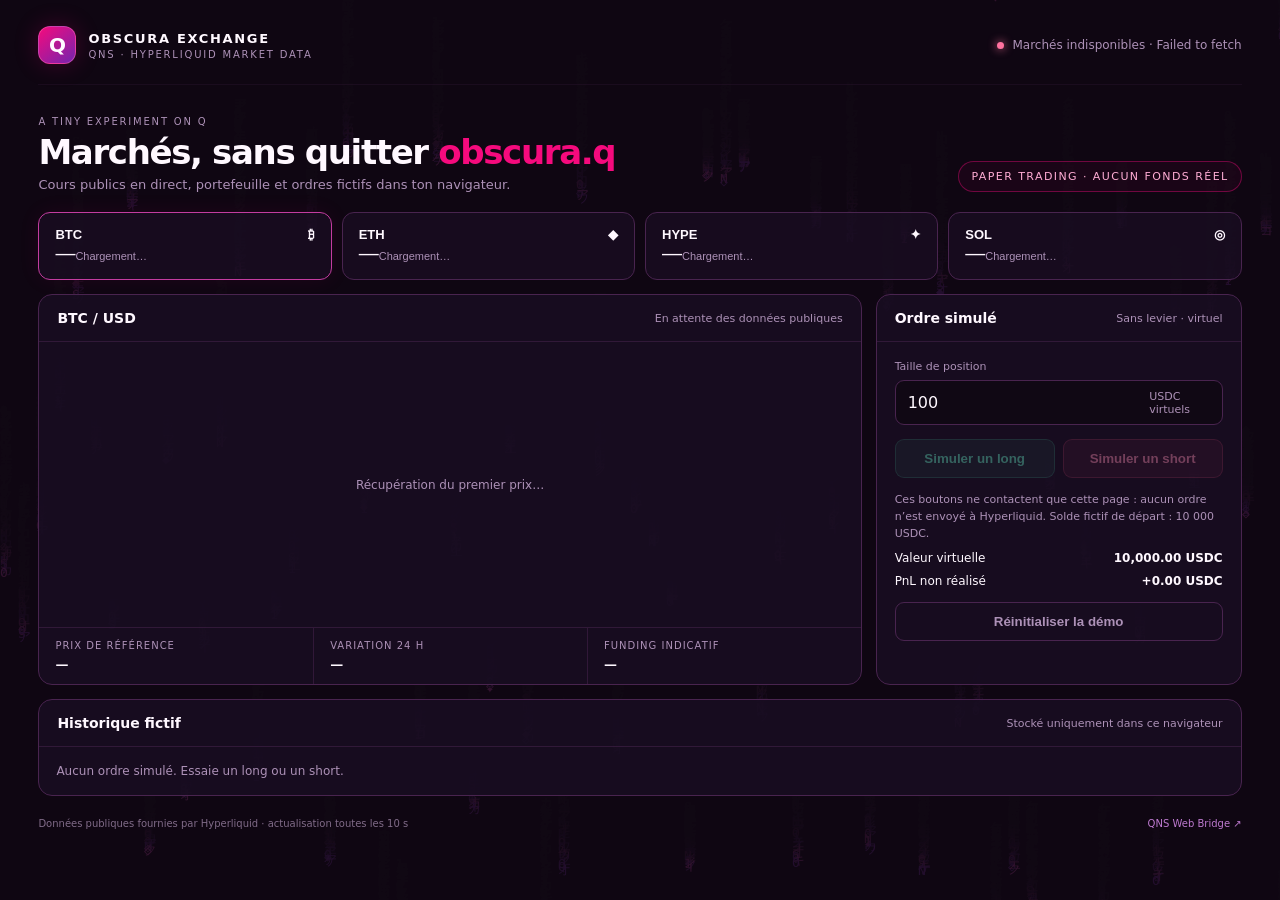
==== demos/obscura-paper-exchange/index.html @ 1641b1b4 "Add Obscura Hyperliquid paper trading demo" ====
<!doctype html>
<html lang="fr">
<head>
  <meta charset="utf-8">
  <meta name="viewport" content="width=device-width, initial-scale=1">
  <meta name="theme-color" content="#100814">
  <meta name="description" content="Démo interactive QNS avec cours Hyperliquid en direct et paper trading.">
  <title>Obscura Exchange · Paper mode</title>
  <style>
    :root{color-scheme:dark;--bg:#100814;--panel:#190e21;--panel2:#21112c;--line:#49244f;--pink:#f50a7d;--violet:#7424af;--lilac:#d8a8f4;--text:#fff8ff;--muted:#ad91b7;--green:#63e6be;--red:#ff729f;font-family:Inter,ui-sans-serif,system-ui,-apple-system,BlinkMacSystemFont,"Segoe UI",sans-serif}
    *{box-sizing:border-box}html,body{margin:0;min-height:100%;background:var(--bg);color:var(--text)}body{min-height:100vh;overflow-x:hidden}
    #rain{position:fixed;inset:0;width:100%;height:100%;opacity:.18;pointer-events:none}.shell{position:relative;z-index:1;max-width:1440px;margin:auto;padding:26px clamp(16px,3vw,42px) 40px}
    header{display:flex;align-items:center;justify-content:space-between;gap:16px;padding-bottom:20px;border-bottom:1px solid #5a2d6129}.brand{display:flex;align-items:center;gap:12px}.logo{display:grid;width:38px;height:38px;place-items:center;border:1px solid #ff69b67a;border-radius:12px;background:linear-gradient(140deg,var(--pink),var(--violet));box-shadow:0 0 24px #f50a7d35;font-weight:900;font-size:20px}.brand strong{display:block;letter-spacing:.13em;font-size:13px}.brand small,.eyebrow{display:block;color:var(--muted);font-size:10px;letter-spacing:.18em;text-transform:uppercase;margin-top:3px}.status{display:flex;align-items:center;gap:8px;color:var(--muted);font-size:12px}.dot{width:7px;height:7px;border-radius:99px;background:#aaa;box-shadow:0 0 10px currentColor}.dot.live{background:var(--green);color:var(--green)}.dot.error{background:var(--red);color:var(--red)}
    .intro{display:flex;justify-content:space-between;align-items:end;gap:18px;margin:28px 0 20px}.intro h1{font-size:clamp(22px,3vw,34px);letter-spacing:-.04em;margin:5px 0}.intro p{color:var(--muted);margin:0;font-size:13px}.paper-badge{border:1px solid #f50a7d66;color:#ffacd5;border-radius:99px;padding:8px 12px;font-size:11px;letter-spacing:.13em;white-space:nowrap;background:#f50a7d0c}
    .markets{display:grid;grid-template-columns:repeat(4,minmax(0,1fr));gap:10px;margin-bottom:14px}.market{background:#190e21d9;border:1px solid #49244f;border-radius:12px;padding:14px 16px;cursor:pointer;color:inherit;text-align:left;transition:.15s}.market:hover,.market.active{border-color:#c33ca0;box-shadow:0 0 22px #f50a7d12}.market-top{display:flex;justify-content:space-between;align-items:center;font-size:13px;font-weight:700}.market-price{font-variant-numeric:tabular-nums;font-size:20px;margin:8px 0 3px}.market-change{font-size:11px;color:var(--muted)}.positive{color:var(--green)!important}.negative{color:var(--red)!important}
    .grid{display:grid;grid-template-columns:minmax(0,1.8fr) minmax(280px,.8fr);gap:14px}.panel{background:#190e21e8;border:1px solid #49244f;border-radius:14px;overflow:hidden}.panel-head{display:flex;align-items:center;justify-content:space-between;padding:15px 18px;border-bottom:1px solid #49244f88}.panel-head h2{font-size:14px;margin:0}.panel-head small{color:var(--muted);font-size:11px}.chart-wrap{height:285px;position:relative;padding:10px 12px 8px}.chart-wrap canvas{width:100%;height:100%;display:block}.chart-empty{position:absolute;inset:0;display:grid;place-items:center;color:var(--muted);font-size:12px;pointer-events:none}.metrics{display:grid;grid-template-columns:repeat(3,1fr);border-top:1px solid #49244f88}.metric{padding:12px 16px}.metric+.metric{border-left:1px solid #49244f88}.metric label{display:block;color:var(--muted);font-size:10px;letter-spacing:.1em;text-transform:uppercase}.metric strong{display:block;margin-top:6px;font-size:13px;font-variant-numeric:tabular-nums}
    .ticket{padding:18px}.field-label{display:block;color:var(--muted);font-size:11px;margin-bottom:7px}.amount{display:flex;align-items:center;background:#100814;border:1px solid var(--line);border-radius:9px;padding:0 12px}.amount input{min-width:0;width:100%;border:0;outline:0;background:transparent;color:var(--text);font:inherit;font-size:16px;padding:12px 0}.amount span{color:var(--muted);font-size:11px}.direction{display:grid;grid-template-columns:1fr 1fr;gap:8px;margin-top:14px}.direction button,.close-btn,.reset-btn{border:1px solid transparent;border-radius:9px;padding:11px;font-weight:700;cursor:pointer}.long{background:#48d6a522;color:var(--green);border-color:#48d6a555!important}.short{background:#fa568522;color:#ff8bb2;border-color:#fa568555!important}.direction button:hover,.close-btn:hover,.reset-btn:hover{filter:brightness(1.15)}button:disabled{opacity:.4;cursor:not-allowed}.note{color:var(--muted);font-size:11px;line-height:1.55;margin:13px 0 0}.position{margin-top:16px;border-top:1px solid #49244f;padding-top:14px}.position-title{font-size:11px;color:var(--muted);letter-spacing:.12em;text-transform:uppercase}.position-row{display:flex;justify-content:space-between;gap:10px;margin-top:9px;font-size:12px}.close-btn{width:100%;margin-top:12px;background:#43203f;color:#fff;border-color:#8c4081}.hidden{display:none!important}
    .history{margin-top:14px}.history-list{max-height:180px;overflow:auto}.trade-row{display:grid;grid-template-columns:1fr auto auto;gap:12px;padding:11px 16px;border-top:1px solid #49244f66;font-size:11px}.trade-row small{color:var(--muted)}.empty{color:var(--muted);font-size:12px;padding:17px}
    footer{display:flex;justify-content:space-between;gap:15px;margin-top:22px;color:#806b88;font-size:10px}footer a{color:#be7ad0;text-decoration:none}footer a:hover{color:#ff9ad1}
    @media(max-width:760px){.grid{grid-template-columns:1fr}.markets{grid-template-columns:repeat(2,minmax(0,1fr))}.chart-wrap{height:230px}.intro{align-items:start;flex-direction:column}.paper-badge{align-self:start}.metrics{grid-template-columns:1fr 1fr 1fr}}
    @media(prefers-reduced-motion:reduce){*,*::before,*::after{scroll-behavior:auto!important;transition:none!important}}
  </style>
</head>
<body>
  <canvas id="rain" aria-hidden="true"></canvas>
  <div class="shell">
    <header>
      <div class="brand"><div class="logo">Q</div><div><strong>OBSCURA EXCHANGE</strong><small>QNS · Hyperliquid market data</small></div></div>
      <div class="status"><i id="live-dot" class="dot"></i><span id="connection">Connexion aux marchés…</span></div>
    </header>
    <section class="intro"><div><span class="eyebrow">A tiny experiment on Q</span><h1>Marchés, sans quitter <span style="color:#f50a7d">obscura.q</span></h1><p>Cours publics en direct, portefeuille et ordres fictifs dans ton navigateur.</p></div><div class="paper-badge">PAPER TRADING · AUCUN FONDS RÉEL</div></section>
    <section class="markets" id="markets" aria-label="Marchés">
      <button class="market active" data-coin="BTC"><span class="market-top"><span>BTC</span><span>₿</span></span><span class="market-price">—</span><span class="market-change">Chargement…</span></button>
      <button class="market" data-coin="ETH"><span class="market-top"><span>ETH</span><span>◆</span></span><span class="market-price">—</span><span class="market-change">Chargement…</span></button>
      <button class="market" data-coin="HYPE"><span class="market-top"><span>HYPE</span><span>✦</span></span><span class="market-price">—</span><span class="market-change">Chargement…</span></button>
      <button class="market" data-coin="SOL"><span class="market-top"><span>SOL</span><span>◎</span></span><span class="market-price">—</span><span class="market-change">Chargement…</span></button>
    </section>
    <main class="grid">
      <section class="panel">
        <div class="panel-head"><h2><span id="selected-coin">BTC</span> / USD</h2><small id="updated">En attente des données publiques</small></div>
        <div class="chart-wrap"><canvas id="chart" aria-label="Évolution du prix échantillonnée"></canvas><div id="chart-empty" class="chart-empty">Récupération du premier prix…</div></div>
        <div class="metrics"><div class="metric"><label>Prix de référence</label><strong id="mark">—</strong></div><div class="metric"><label>Variation 24 h</label><strong id="change">—</strong></div><div class="metric"><label>Funding indicatif</label><strong id="funding">—</strong></div></div>
      </section>
      <aside class="panel">
        <div class="panel-head"><h2>Ordre simulé</h2><small>Sans levier · virtuel</small></div>
        <div class="ticket">
          <label class="field-label" for="size">Taille de position</label>
          <div class="amount"><input id="size" type="number" min="10" max="10000" step="10" value="100" inputmode="decimal"><span>USDC virtuels</span></div>
          <div class="direction"><button class="long" id="long">Simuler un long</button><button class="short" id="short">Simuler un short</button></div>
          <p class="note">Ces boutons ne contactent que cette page : aucun ordre n’est envoyé à Hyperliquid. Solde fictif de départ : 10&nbsp;000 USDC.</p>
          <div id="position" class="position hidden"></div>
          <div class="position-row"><span>Valeur virtuelle</span><strong id="equity">10 000,00 USDC</strong></div>
          <div class="position-row"><span>PnL non réalisé</span><strong id="unrealized">0,00 USDC</strong></div>
          <button id="reset" class="reset-btn" style="width:100%;margin-top:14px;background:transparent;color:var(--muted);border-color:#49244f">Réinitialiser la démo</button>
        </div>
      </aside>
    </main>
    <section class="panel history">
      <div class="panel-head"><h2>Historique fictif</h2><small>Stocké uniquement dans ce navigateur</small></div>
      <div id="history" class="history-list"><div class="empty">Aucun ordre simulé. Essaie un long ou un short.</div></div>
    </section>
    <footer><span>Données publiques fournies par Hyperliquid · actualisation toutes les 10 s</span><a href="https://github.com/0xEnos/qns-web-bridge" target="_blank" rel="noopener">QNS Web Bridge ↗</a></footer>
  </div>
  <script>
  (()=>{
    'use strict';
    const API='https://api.hyperliquid.xyz/info';
    const STORAGE='obscura-paper-exchange-v1';
    const coins=['BTC','ETH','HYPE','SOL'];
    const el=id=>document.getElementById(id);
    const money=(n,d=2)=>Number.isFinite(n)?new Intl.NumberFormat('en-US',{minimumFractionDigits:d,maximumFractionDigits:d}).format(n):'—';
    const priceFmt=n=>Number.isFinite(n)?'$'+new Intl.NumberFormat('en-US',{minimumFractionDigits:n<1?4:2,maximumFractionDigits:n<1?6:2}).format(n):'—';
    let marketData={},selected='BTC',historyPrices={},lastFetch=0;
    let paper={realized:0,positions:{},trades:[]};
    try{paper=Object.assign(paper,JSON.parse(localStorage.getItem(STORAGE)||'{}'));paper.positions ||= {};paper.trades ||= [];}catch{}
    const canvas=el('chart'),ctx=canvas.getContext('2d');
    function save(){try{localStorage.setItem(STORAGE,JSON.stringify(paper));}catch{}}
    function colorClass(node,value){node.classList.toggle('positive',value>0);node.classList.toggle('negative',value<0);}
    async function refresh(){
      try{
        const response=await fetch(API,{method:'POST',headers:{'Content-Type':'application/json'},body:JSON.stringify({type:'metaAndAssetCtxs'}),cache:'no-store'});
        if(!response.ok)throw new Error('API HTTP '+response.status);
        const [meta,contexts]=await response.json();
        for(let i=0;i<meta.universe.length;i++){
          const name=meta.universe[i].name;if(!coins.includes(name))continue;
          const x=contexts[i],mark=Number(x.markPx),prev=Number(x.prevDayPx);
          if(!Number.isFinite(mark))continue;
          marketData[name]={mark,change:Number.isFinite(prev)&&prev?((mark-prev)/prev)*100:0,funding:Number(x.funding),volume:Number(x.dayNtlVlm)};
          const arr=historyPrices[name] ||= [];arr.push({t:Date.now(),p:mark});if(arr.length>180)arr.shift();
        }
        lastFetch=Date.now();el('live-dot').className='dot live';el('connection').textContent='Données reçues · '+new Date(lastFetch).toLocaleTimeString('fr-FR');
        render();
      }catch(error){el('live-dot').className='dot error';el('connection').textContent='Marchés indisponibles · '+String(error.message||error);}
    }
    function renderMarkets(){
      document.querySelectorAll('.market').forEach(card=>{
        const coin=card.dataset.coin,d=marketData[coin];card.classList.toggle('active',coin===selected);
        if(!d)return;card.querySelector('.market-price').textContent=priceFmt(d.mark);
        const change=card.querySelector('.market-change');change.textContent=(d.change>=0?'+':'')+money(d.change,2)+'% · 24 h';colorClass(change,d.change);
      });
    }
    function renderChart(){
      const rect=canvas.getBoundingClientRect(),scale=Math.min(devicePixelRatio||1,2);if(!rect.width||!rect.height)return;
      canvas.width=Math.round(rect.width*scale);canvas.height=Math.round(rect.height*scale);ctx.setTransform(scale,0,0,scale,0,0);ctx.clearRect(0,0,rect.width,rect.height);
      const points=historyPrices[selected]||[];el('chart-empty').classList.toggle('hidden',points.length>1);if(points.length<2)return;
      const values=points.map(x=>x.p),min=Math.min(...values),max=Math.max(...values),span=max-min||Math.max(max*.001,1),pad={x:18,y:18};
      const coords=values.map((v,i)=>({x:pad.x+i*(rect.width-2*pad.x)/(values.length-1),y:pad.y+(max-v)*(rect.height-2*pad.y)/span}));
      const gradient=ctx.createLinearGradient(0,0,0,rect.height);gradient.addColorStop(0,'rgba(245,10,125,.25)');gradient.addColorStop(1,'rgba(116,36,175,0)');
      ctx.beginPath();coords.forEach((p,i)=>i?ctx.lineTo(p.x,p.y):ctx.moveTo(p.x,p.y));ctx.lineTo(coords.at(-1).x,rect.height);ctx.lineTo(coords[0].x,rect.height);ctx.closePath();ctx.fillStyle=gradient;ctx.fill();
      ctx.beginPath();coords.forEach((p,i)=>i?ctx.lineTo(p.x,p.y):ctx.moveTo(p.x,p.y));ctx.strokeStyle='#f50a7d';ctx.lineWidth=2;ctx.shadowColor='#f50a7d';ctx.shadowBlur=12;ctx.stroke();ctx.shadowBlur=0;
    }
    function renderPaper(){
      const d=marketData[selected],pos=paper.positions[selected];el('selected-coin').textContent=selected;
      const mark=d?.mark;el('mark').textContent=priceFmt(mark);
      el('change').textContent=d?(d.change>=0?'+':'')+money(d.change,2)+'%':'—';colorClass(el('change'),d?.change||0);
      el('funding').textContent=d?money(d.funding*100,4)+'% / 8 h':'—';
      let unrealized=0;
      if(pos&&Number.isFinite(mark)){unrealized=pos.side*pos.qty*(mark-pos.entry);el('position').classList.remove('hidden');el('position').innerHTML=`<div class="position-title">Position ${pos.side>0?'long':'short'} · ${selected}</div><div class="position-row"><span>Entrée / mark</span><strong>${priceFmt(pos.entry)} / ${priceFmt(mark)}</strong></div><div class="position-row"><span>Taille / PnL flottant</span><strong>${money(pos.notional)} / <span class="${unrealized>=0?'positive':'negative'}">${unrealized>=0?'+':''}${money(unrealized)} USDC</span></strong></div><button id="close-position" class="close-btn">Clôturer la position fictive</button>`;el('close-position').onclick=()=>closePosition(mark);}
      else el('position').classList.add('hidden');
      el('unrealized').textContent=(unrealized>=0?'+':'')+money(unrealized)+' USDC';colorClass(el('unrealized'),unrealized);
      el('equity').textContent=money(10000+paper.realized+unrealized)+' USDC';
      const open=!!pos;el('long').disabled=el('short').disabled=open||!Number.isFinite(mark);
      renderMarkets();renderChart();renderTrades();
    }
    function openPosition(side){
      const d=marketData[selected],notional=Number(el('size').value);if(!d||!Number.isFinite(notional)||notional<10||notional>10000||paper.positions[selected])return;
      paper.positions[selected]={side,entry:d.mark,notional,qty:notional/d.mark,openedAt:Date.now()};paper.trades.unshift({coin:selected,side,entry:d.mark,notional,kind:'Ouverture',time:Date.now()});paper.trades=paper.trades.slice(0,40);save();renderPaper();
    }
    function closePosition(mark){const pos=paper.positions[selected];if(!pos)return;const pnl=pos.side*pos.qty*(mark-pos.entry);paper.realized+=pnl;paper.trades.unshift({coin:selected,side:pos.side,entry:pos.entry,exit:mark,notional:pos.notional,pnl,kind:'Clôture',time:Date.now()});delete paper.positions[selected];paper.trades=paper.trades.slice(0,40);save();renderPaper();}
    function renderTrades(){const list=el('history');if(!paper.trades.length){list.innerHTML='<div class="empty">Aucun ordre simulé. Essaie un long ou un short.</div>';return;}list.innerHTML=paper.trades.map(t=>`<div class="trade-row"><span><strong>${t.kind} ${t.coin}</strong><br><small>${new Date(t.time).toLocaleString('fr-FR')} · ${t.side>0?'long':'short'}</small></span><span>${priceFmt(t.exit||t.entry)}</span><strong class="${(t.pnl||0)>=0?'positive':'negative'}">${t.pnl==null?money(t.notional)+' virtuels':(t.pnl>=0?'+':'')+money(t.pnl)+' USDC'}</strong></div>`).join('');}
    document.querySelectorAll('.market').forEach(card=>card.addEventListener('click',()=>{selected=card.dataset.coin;renderPaper();}));
    el('long').addEventListener('click',()=>openPosition(1));el('short').addEventListener('click',()=>openPosition(-1));
    el('reset').addEventListener('click',()=>{paper={realized:0,positions:{},trades:[]};save();renderPaper();});
    addEventListener('resize',renderChart);setInterval(refresh,10000);refresh();renderPaper();
    const rain=el('rain'),rctx=rain.getContext('2d'),glyphs='01QNS◇◆✦アイウエオカキクケコ';let cols=[];
    function resizeRain(){const s=Math.min(devicePixelRatio||1,1.5);rain.width=innerWidth*s;rain.height=innerHeight*s;rain.style.width=innerWidth+'px';rain.style.height=innerHeight+'px';rctx.setTransform(s,0,0,s,0,0);cols=Array.from({length:Math.ceil(innerWidth/18)},()=>({y:Math.random()*innerHeight,s:.35+Math.random()*.75}));}
    function drawRain(){rctx.fillStyle='rgba(16,8,20,.13)';rctx.fillRect(0,0,innerWidth,innerHeight);rctx.font='13px monospace';cols.forEach((c,i)=>{const x=i*18,y=c.y;rctx.fillStyle=Math.random()>.6?'#c545a5':'#772e9f';rctx.fillText(glyphs[Math.floor(Math.random()*glyphs.length)],x,y);c.y+=c.s*3;if(y>innerHeight&&Math.random()>.98)c.y=0;});requestAnimationFrame(drawRain);}
    resizeRain();if(!matchMedia('(prefers-reduced-motion: reduce)').matches)requestAnimationFrame(drawRain);addEventListener('resize',resizeRain);
  })();
  </script>
</body>
</html>
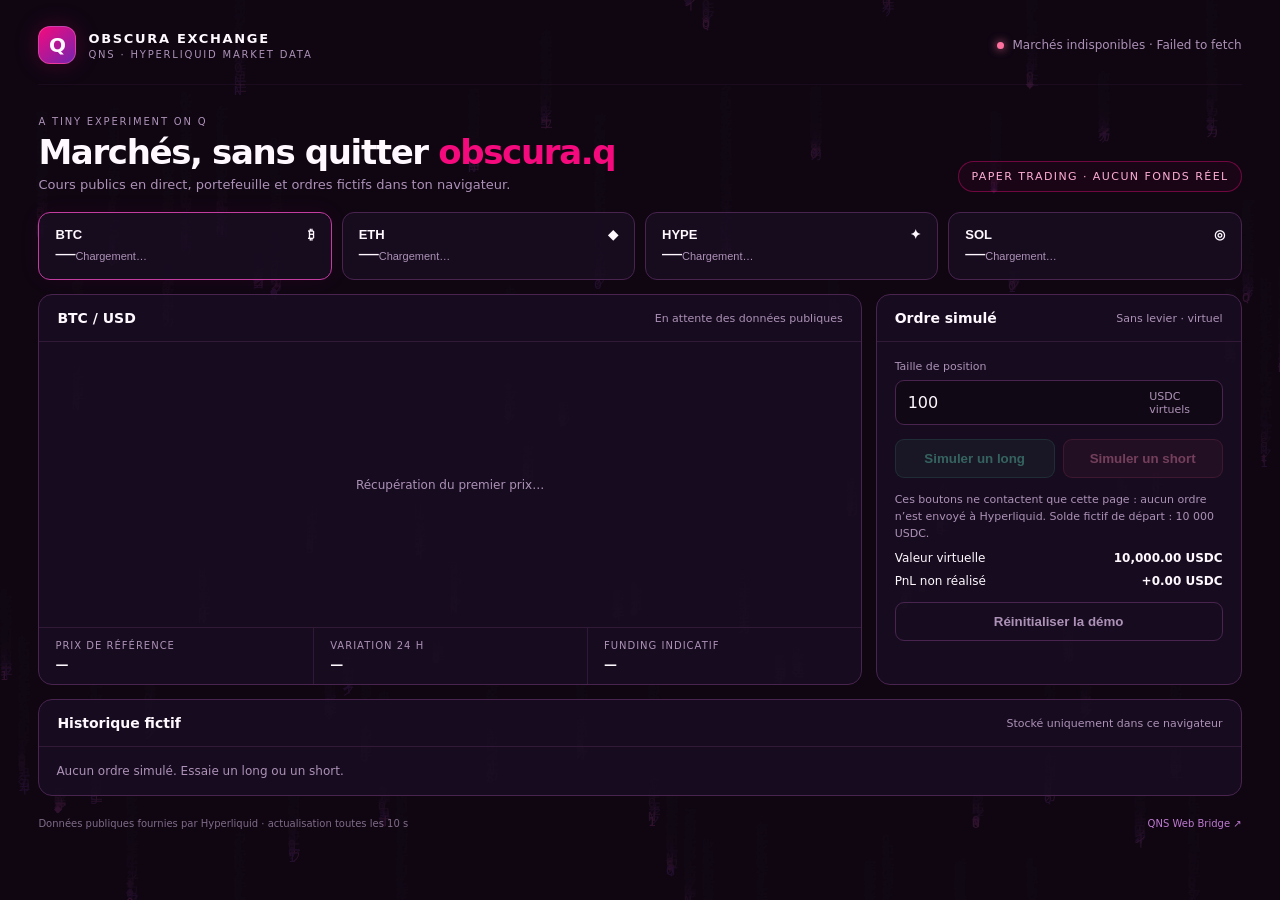
==== commit 12c4a83e: "Fix Obscura demo market rendering" ====
--- a/demos/obscura-paper-exchange/index.html
+++ b/demos/obscura-paper-exchange/index.html
@@ -89,7 +89,7 @@
           const arr=historyPrices[name] ||= [];arr.push({t:Date.now(),p:mark});if(arr.length>180)arr.shift();
         }
         lastFetch=Date.now();el('live-dot').className='dot live';el('connection').textContent='Données reçues · '+new Date(lastFetch).toLocaleTimeString('fr-FR');
-        render();
+        renderPaper();
       }catch(error){el('live-dot').className='dot error';el('connection').textContent='Marchés indisponibles · '+String(error.message||error);}
     }
     function renderMarkets(){
